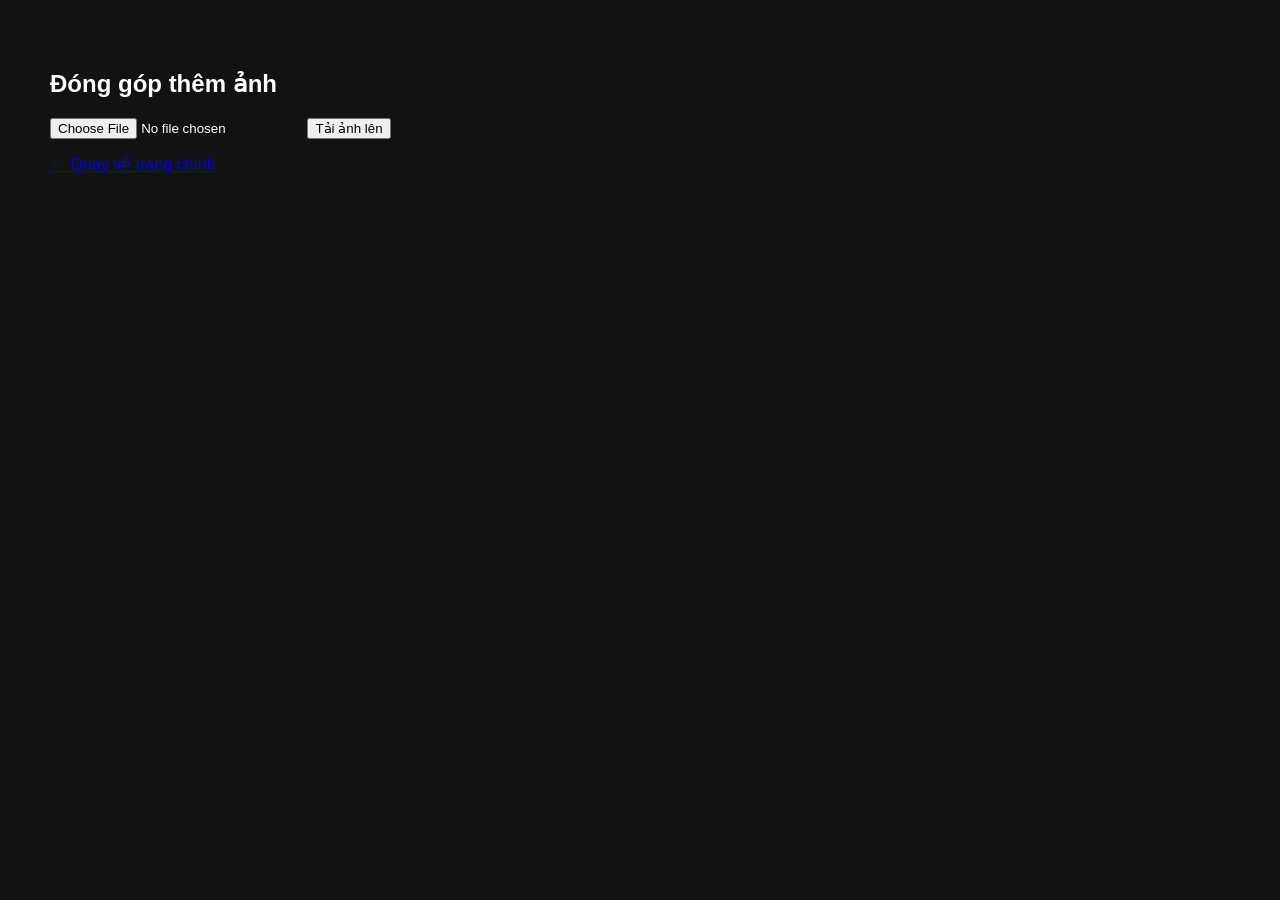
==== upload.html @ 1d332aff "Add files via upload" ====
<!DOCTYPE html>
<html lang="vi">
<head>
  <meta charset="UTF-8">
  <meta name="viewport" content="width=device-width, initial-scale=1.0">
  <title>Đóng góp ảnh</title>
  <link rel="icon" type="image/png" href="logo.png">
  <link rel="stylesheet" href="style.css">
</head>
<body>
  <div class="upload-page">
    <h2>Đóng góp thêm ảnh</h2>
    <input type="file" id="uploadInput" accept="image/*">
    <button id="uploadBtn">Tải ảnh lên</button>
    <p id="status"></p>
    <a href="index.html">← Quay về trang chính</a>
  </div>

  <script src="upload.js"></script>
</body>
</html>
---- style.css ----
body{
    margin:0;
    padding:20px;
    font-family:Arial,sans-serif;
    background:#121212;
    color:#ffffff;
    -webkit-user-select:none;
    user-select:none;
}

/* thanh trên */
.topbar{
    padding:16px 20px;
    display:flex;
    gap:12px;
    flex-wrap:wrap;
}

/* nút */
.upload-btn{
    text-decoration:none;
    padding:10px 16px;
    border-radius:10px;
    background:#1e1e1e;
    border:1px solid #333;
    color:#ffffff;
    transition:all 0.25s ease;
    box-shadow:0 2px 8px rgba(0,0,0,0.25);
}

.upload-btn:hover{
    background:#2a2a2a;
    transform:translateY(-2px);
    box-shadow:0 6px 18px rgba(0,0,0,0.35);
}

/* gallery */
.gallery{
    display:grid;
    grid-template-columns:repeat(auto-fill,minmax(220px,1fr));
    gap:15px;
}

/* card hover cho ảnh và video */
.gallery img,
.gallery video{
    width:100%;
    height:220px;
    object-fit:cover;
    border-radius:12px;
    cursor:pointer;
    transition:all 0.25s ease;
    user-select:none;
    -webkit-user-drag:none;
    box-shadow:0 4px 12px rgba(0,0,0,0.25);
}

.gallery img:hover,
.gallery video:hover{
    transform:scale(1.03) translateY(-2px);
    box-shadow:0 10px 24px rgba(0,0,0,0.45);
}

/* modal chung */
.modal{
    display:none;
    position:fixed;
    inset:0;
    background:rgba(0,0,0,0.95);
    z-index:999;
    justify-content:center;
    align-items:center;
    -webkit-user-select:none;
    user-select:none;
}

/* modal ảnh */
.modal-img{
    max-width:95%;
    max-height:95%;
    object-fit:contain;
    -webkit-user-drag:none;
    user-select:none;
}

/* modal video */
.modal-video{
    max-width:95%;
    max-height:95%;
    width:min(1100px,95vw);
    background:#000;
    border-radius:12px;
    outline:none;
    user-select:none;
    -webkit-user-drag:none;
}

/* nút đóng */
#closeBtn,
#videoCloseBtn{
    position:absolute;
    top:20px;
    right:30px;
    font-size:40px;
    color:white;
    cursor:pointer;
}

/* trang upload */
.upload-page{
    padding:30px;
    color:white;
}

/* overlay */
.screen-overlay{
    position:fixed;
    inset:0;
    background:rgba(0,0,0,0.98);
    z-index:99999;
    display:none;
}
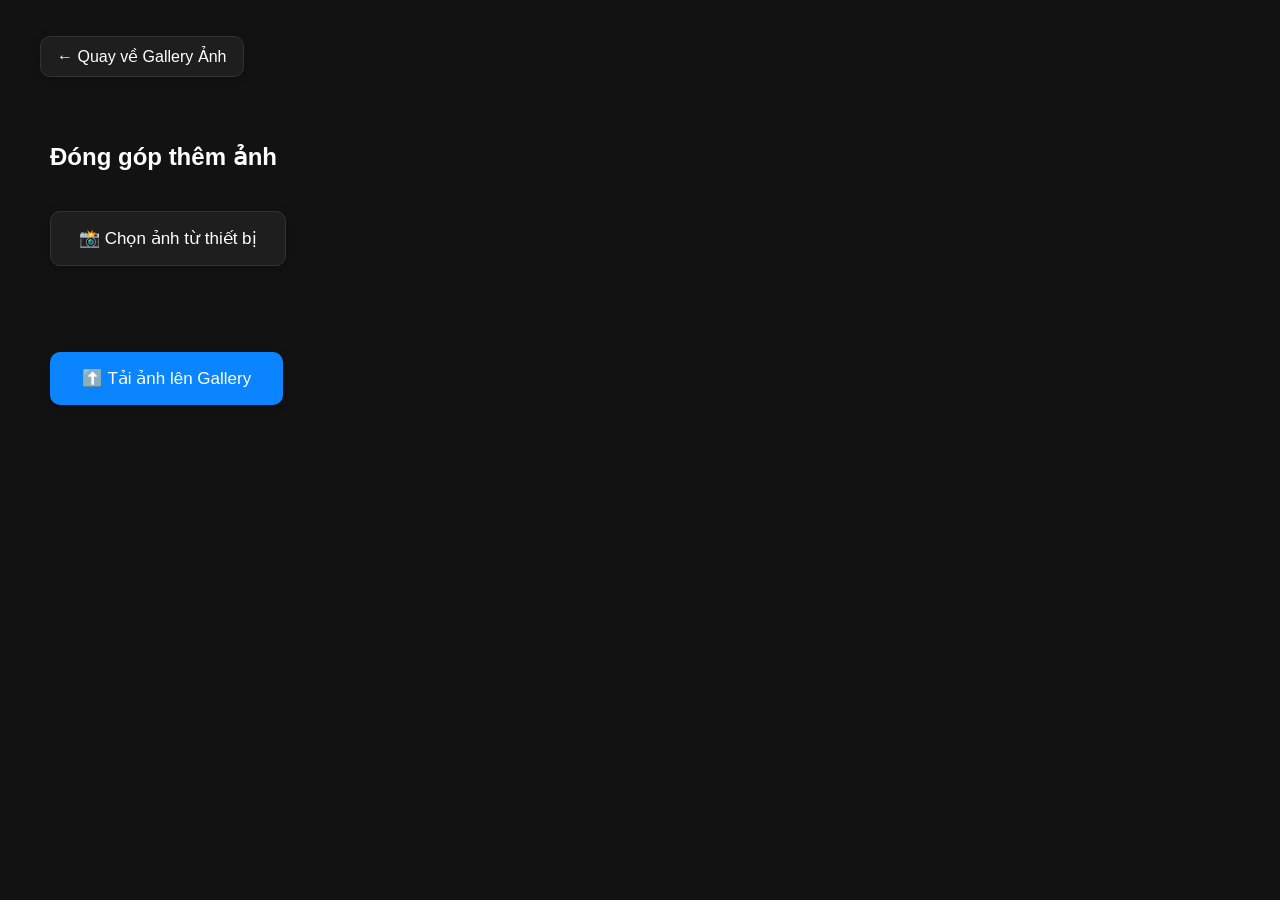
==== commit fafcd306: "Add files via upload" ====
--- a/upload.html
+++ b/upload.html
@@ -8,14 +8,57 @@
   <link rel="stylesheet" href="style.css">
 </head>
 <body>
+
+  <!-- Thanh trên cùng -->
+  <div class="topbar">
+    <a href="index.html" class="upload-btn">← Quay về Gallery Ảnh</a>
+  </div>
+
   <div class="upload-page">
     <h2>Đóng góp thêm ảnh</h2>
-    <input type="file" id="uploadInput" accept="image/*">
-    <button id="uploadBtn">Tải ảnh lên</button>
+    
+    <div style="margin: 40px 0 25px;">
+      <input type="file" id="uploadInput" accept="image/*" style="display: none;">
+      
+      <!-- Nút chọn ảnh đẹp hơn -->
+      <button id="selectFileBtn" class="upload-btn" 
+              style="padding: 16px 28px; font-size: 17px; margin-bottom: 20px;">
+        📸 Chọn ảnh từ thiết bị
+      </button>
+      
+      <!-- Hiển thị tên file đã chọn -->
+      <div id="fileNameDisplay" 
+           style="margin: 15px 0; min-height: 26px; color: #aaa; font-size: 15px; word-break: break-all;">
+      </div>
+    </div>
+
+    <button id="uploadBtn" class="upload-btn" 
+            style="padding: 16px 32px; font-size: 17px; background: #0a84ff; border: none;">
+      ⬆️ Tải ảnh lên Gallery
+    </button>
+
     <p id="status"></p>
-    <a href="index.html">← Quay về trang chính</a>
   </div>
 
   <script src="upload.js"></script>
+
+  <script>
+    // Hỗ trợ click nút chọn file
+    document.getElementById('selectFileBtn').addEventListener('click', () => {
+      document.getElementById('uploadInput').click();
+    });
+
+    // Hiển thị tên file khi chọn
+    document.getElementById('uploadInput').addEventListener('change', function() {
+      const fileNameDisplay = document.getElementById('fileNameDisplay');
+      if (this.files.length > 0) {
+        fileNameDisplay.textContent = `Đã chọn: ${this.files[0].name}`;
+        fileNameDisplay.style.color = '#4ade80';
+      } else {
+        fileNameDisplay.textContent = '';
+      }
+    });
+  </script>
+
 </body>
 </html>
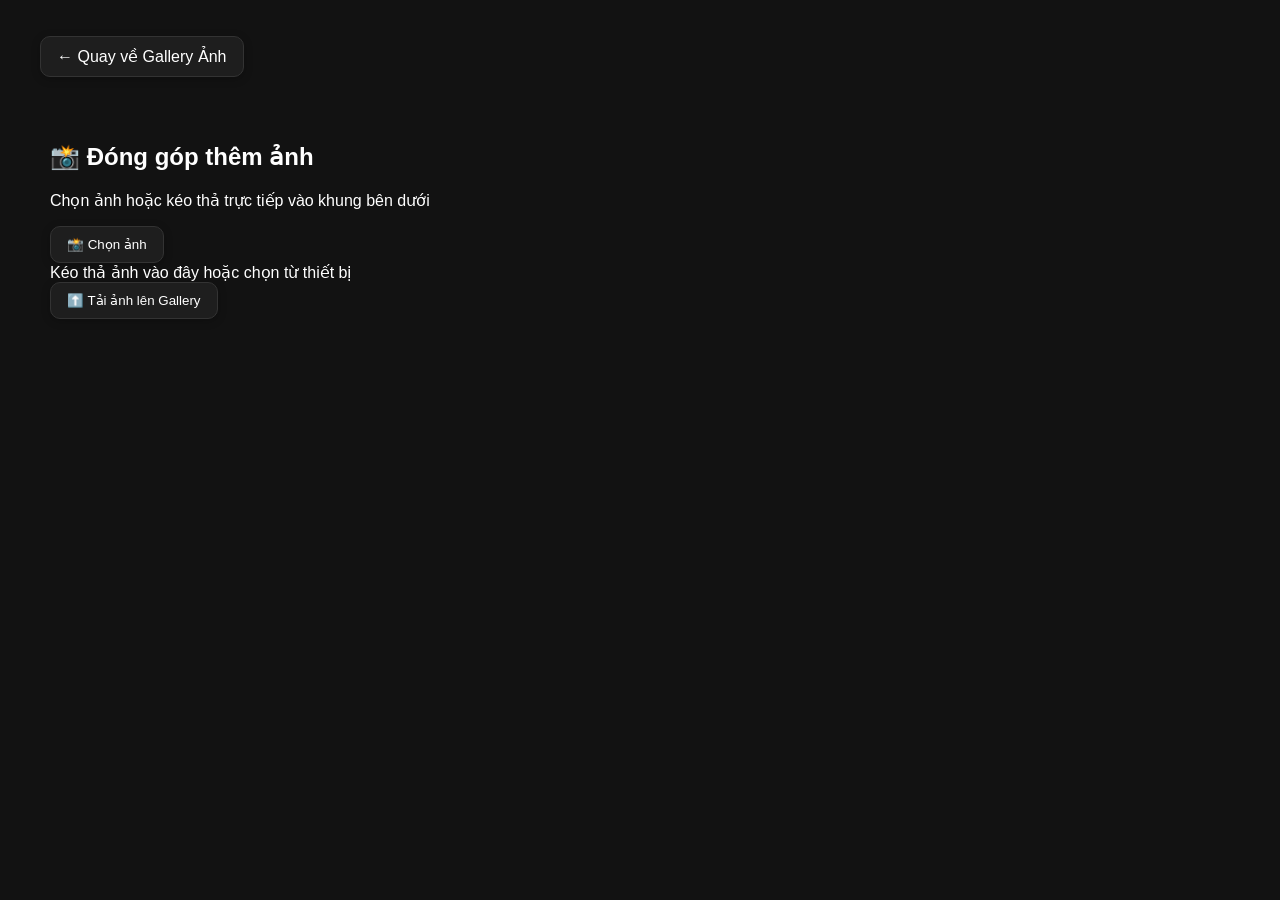
==== commit cac4f209: "Update upload.html" ====
--- a/upload.html
+++ b/upload.html
@@ -1,5 +1,6 @@
 <!DOCTYPE html>
 <html lang="vi">
+
 <head>
   <meta charset="UTF-8">
   <meta name="viewport" content="width=device-width, initial-scale=1.0">
@@ -7,58 +8,133 @@
   <link rel="icon" type="image/png" href="logo.png">
   <link rel="stylesheet" href="style.css">
 </head>
+
 <body>
 
-  <!-- Thanh trên cùng -->
   <div class="topbar">
     <a href="index.html" class="upload-btn">← Quay về Gallery Ảnh</a>
   </div>
 
   <div class="upload-page">
-    <h2>Đóng góp thêm ảnh</h2>
-    
-    <div style="margin: 40px 0 25px;">
-      <input type="file" id="uploadInput" accept="image/*" style="display: none;">
-      
-      <!-- Nút chọn ảnh đẹp hơn -->
-      <button id="selectFileBtn" class="upload-btn" 
-              style="padding: 16px 28px; font-size: 17px; margin-bottom: 20px;">
-        📸 Chọn ảnh từ thiết bị
-      </button>
-      
-      <!-- Hiển thị tên file đã chọn -->
-      <div id="fileNameDisplay" 
-           style="margin: 15px 0; min-height: 26px; color: #aaa; font-size: 15px; word-break: break-all;">
+    <div class="upload-card">
+
+      <h2 class="upload-title">📸 Đóng góp thêm ảnh</h2>
+      <p class="upload-subtitle">
+        Chọn ảnh hoặc kéo thả trực tiếp vào khung bên dưới
+      </p>
+
+      <!-- SELECT AREA -->
+      <div class="video-select-wrapper">
+        <input type="file" id="uploadInput" multiple accept="image/*" style="display:none;">
+
+        <div class="video-drop-row" id="dropZone">
+          <button id="selectFileBtn" class="upload-btn select-video-btn">
+            📸 Chọn ảnh
+          </button>
+
+          <div id="fileNameDisplay" class="file-display">
+            Kéo thả ảnh vào đây hoặc chọn từ thiết bị
+          </div>
+        </div>
       </div>
+
+      <div class="upload-action">
+        <button id="uploadBtn" class="upload-btn upload-main-btn">
+          ⬆️ Tải ảnh lên Gallery
+        </button>
+      </div>
+
+      <p id="status" class="upload-status"></p>
+
     </div>
-
-    <button id="uploadBtn" class="upload-btn" 
-            style="padding: 16px 32px; font-size: 17px; background: #0a84ff; border: none;">
-      ⬆️ Tải ảnh lên Gallery
-    </button>
-
-    <p id="status"></p>
   </div>
 
   <script src="upload.js"></script>
 
   <script>
-    // Hỗ trợ click nút chọn file
-    document.getElementById('selectFileBtn').addEventListener('click', () => {
-      document.getElementById('uploadInput').click();
+    const selectBtn = document.getElementById('selectFileBtn');
+    const uploadInput = document.getElementById('uploadInput');
+    const fileNameDisplay = document.getElementById('fileNameDisplay');
+    const dropZone = document.getElementById('dropZone');
+
+    let selectedFiles = [];
+
+    selectBtn.addEventListener('click', () => {
+      uploadInput.click();
     });
 
-    // Hiển thị tên file khi chọn
-    document.getElementById('uploadInput').addEventListener('change', function() {
-      const fileNameDisplay = document.getElementById('fileNameDisplay');
-      if (this.files.length > 0) {
-        fileNameDisplay.textContent = `Đã chọn: ${this.files[0].name}`;
-        fileNameDisplay.style.color = '#4ade80';
-      } else {
-        fileNameDisplay.textContent = '';
+    function syncInputFiles() {
+      const dt = new DataTransfer();
+      selectedFiles.forEach(file => dt.items.add(file));
+      uploadInput.files = dt.files;
+    }
+
+    function renderFileList() {
+      if (selectedFiles.length === 0) {
+        fileNameDisplay.innerHTML = 'Kéo thả ảnh vào đây hoặc chọn từ thiết bị';
+        fileNameDisplay.style.color = '#aaa';
+        return;
       }
+
+      let html = `<b>Đã chọn ${selectedFiles.length} ảnh:</b><br>`;
+
+      selectedFiles.forEach((file, index) => {
+        html += `
+          <div class="selected-file-item">
+            <span>${index + 1}. ${file.name}</span>
+            <button class="remove-file-btn" data-index="${index}">✖</button>
+          </div>
+        `;
+      });
+
+      fileNameDisplay.innerHTML = html;
+      fileNameDisplay.style.color = '#4ade80';
+
+      document.querySelectorAll('.remove-file-btn').forEach(btn => {
+        btn.addEventListener('click', () => {
+          const index = Number(btn.dataset.index);
+          selectedFiles.splice(index, 1);
+          syncInputFiles();
+          renderFileList();
+        });
+      });
+    }
+
+    function addFiles(newFiles) {
+      for (const file of newFiles) {
+        const exists = selectedFiles.some(
+          f => f.name === file.name &&
+               f.size === file.size &&
+               f.lastModified === file.lastModified
+        );
+
+        if (!exists) selectedFiles.push(file);
+      }
+
+      syncInputFiles();
+      renderFileList();
+    }
+
+    uploadInput.addEventListener('change', function () {
+      addFiles(this.files);
+      this.value = "";
+    });
+
+    dropZone.addEventListener('dragover', (e) => {
+      e.preventDefault();
+      fileNameDisplay.classList.add('dragover');
+    });
+
+    dropZone.addEventListener('dragleave', () => {
+      fileNameDisplay.classList.remove('dragover');
+    });
+
+    dropZone.addEventListener('drop', (e) => {
+      e.preventDefault();
+      fileNameDisplay.classList.remove('dragover');
+      addFiles(e.dataTransfer.files);
     });
   </script>
 
 </body>
-</html>+</html>
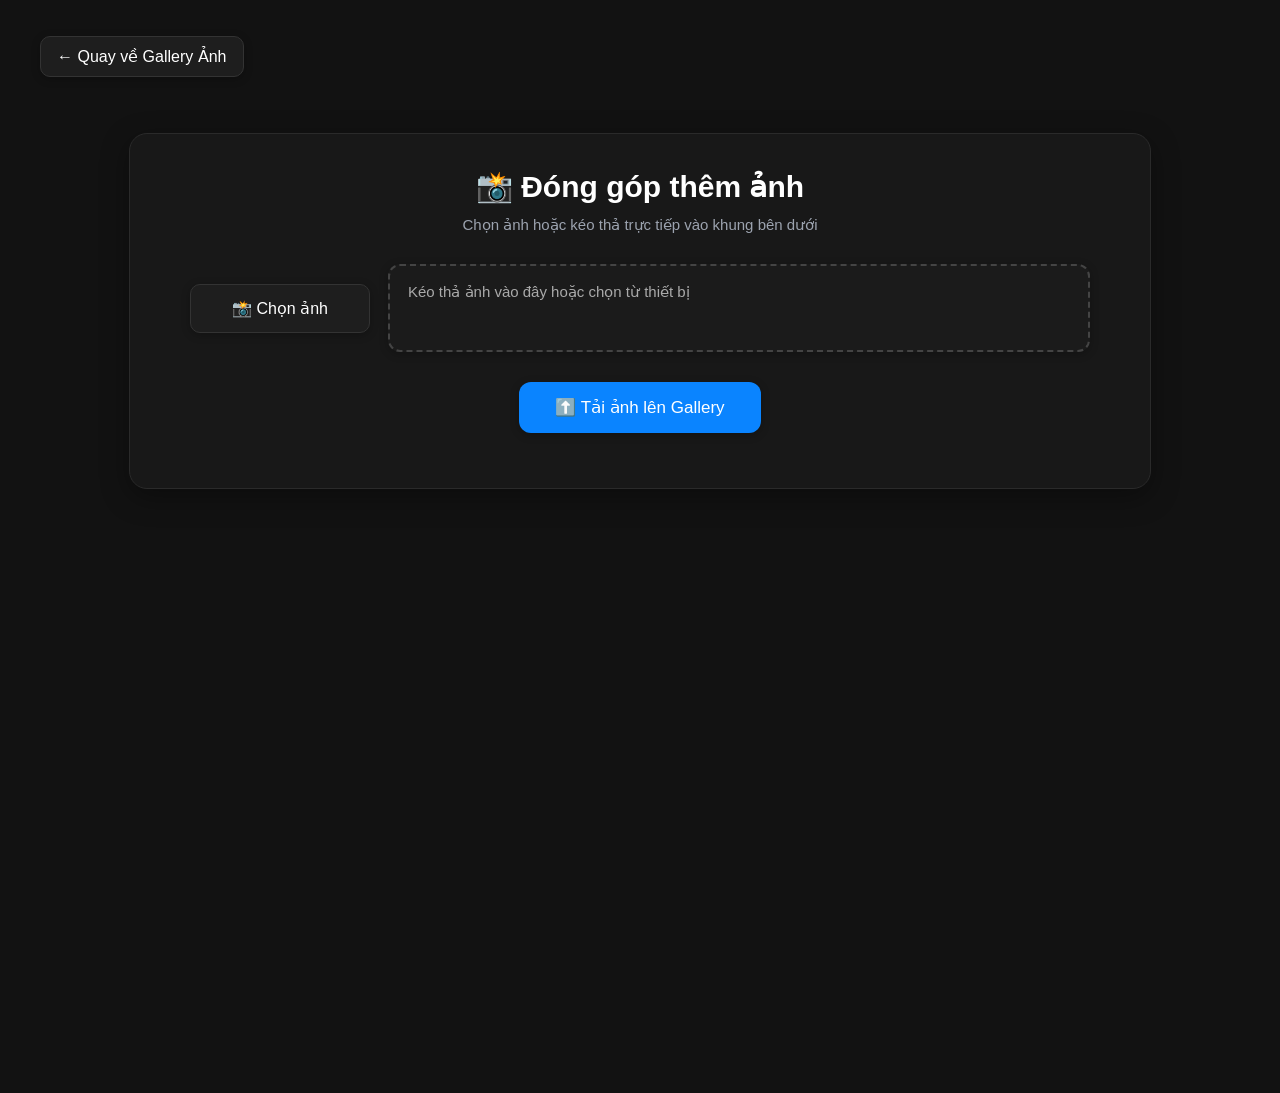
==== commit ceb43ea6: "Update upload.html" ====
--- a/upload.html
+++ b/upload.html
@@ -58,6 +58,7 @@
     const dropZone = document.getElementById('dropZone');
 
     let selectedFiles = [];
+    window.selectedFiles = selectedFiles;
 
     selectBtn.addEventListener('click', () => {
       uploadInput.click();
@@ -68,6 +69,7 @@
       selectedFiles.forEach(file => dt.items.add(file));
       uploadInput.files = dt.files;
     }
+    window.syncInputFiles = syncInputFiles;
 
     function renderFileList() {
       if (selectedFiles.length === 0) {
@@ -80,11 +82,11 @@
 
       selectedFiles.forEach((file, index) => {
         html += `
-          <div class="selected-file-item">
-            <span>${index + 1}. ${file.name}</span>
-            <button class="remove-file-btn" data-index="${index}">✖</button>
-          </div>
-        `;
+        <div class="selected-file-item">
+          <span>${index + 1}. ${file.name}</span>
+          <button class="remove-file-btn" data-index="${index}">✖</button>
+        </div>
+      `;
       });
 
       fileNameDisplay.innerHTML = html;
@@ -99,21 +101,26 @@
         });
       });
     }
+    window.renderFileList = renderFileList;
 
     function addFiles(newFiles) {
       for (const file of newFiles) {
         const exists = selectedFiles.some(
-          f => f.name === file.name &&
-               f.size === file.size &&
-               f.lastModified === file.lastModified
+          f =>
+            f.name === file.name &&
+            f.size === file.size &&
+            f.lastModified === file.lastModified
         );
 
-        if (!exists) selectedFiles.push(file);
+        if (!exists) {
+          selectedFiles.push(file);
+        }
       }
 
       syncInputFiles();
       renderFileList();
     }
+    window.addFiles = addFiles;
 
     uploadInput.addEventListener('change', function () {
       addFiles(this.files);
@@ -137,4 +144,5 @@
   </script>
 
 </body>
+
 </html>
--- a/style.css
+++ b/style.css
@@ -1,3 +1,7 @@
+/* =========================
+   BASE
+========================= */
+
 body{
     margin:0;
     padding:20px;
@@ -8,7 +12,10 @@
     user-select:none;
 }
 
-/* thanh trên */
+/* =========================
+   TOP BAR
+========================= */
+
 .topbar{
     padding:16px 20px;
     display:flex;
@@ -16,7 +23,10 @@
     flex-wrap:wrap;
 }
 
-/* nút */
+/* =========================
+   BUTTON
+========================= */
+
 .upload-btn{
     text-decoration:none;
     padding:10px 16px;
@@ -34,14 +44,16 @@
     box-shadow:0 6px 18px rgba(0,0,0,0.35);
 }
 
-/* gallery */
+/* =========================
+   GALLERY
+========================= */
+
 .gallery{
     display:grid;
     grid-template-columns:repeat(auto-fill,minmax(220px,1fr));
     gap:15px;
 }
 
-/* card hover cho ảnh và video */
 .gallery img,
 .gallery video{
     width:100%;
@@ -61,7 +73,10 @@
     box-shadow:0 10px 24px rgba(0,0,0,0.45);
 }
 
-/* modal chung */
+/* =========================
+   MODAL
+========================= */
+
 .modal{
     display:none;
     position:fixed;
@@ -70,20 +85,14 @@
     z-index:999;
     justify-content:center;
     align-items:center;
-    -webkit-user-select:none;
-    user-select:none;
-}
-
-/* modal ảnh */
+}
+
 .modal-img{
     max-width:95%;
     max-height:95%;
     object-fit:contain;
-    -webkit-user-drag:none;
-    user-select:none;
-}
-
-/* modal video */
+}
+
 .modal-video{
     max-width:95%;
     max-height:95%;
@@ -91,11 +100,8 @@
     background:#000;
     border-radius:12px;
     outline:none;
-    user-select:none;
-    -webkit-user-drag:none;
-}
-
-/* nút đóng */
+}
+
 #closeBtn,
 #videoCloseBtn{
     position:absolute;
@@ -106,17 +112,172 @@
     cursor:pointer;
 }
 
-/* trang upload */
-.upload-page{
-    padding:30px;
-    color:white;
-}
-
-/* overlay */
+/* =========================
+   SCREEN OVERLAY
+========================= */
+
 .screen-overlay{
     position:fixed;
     inset:0;
     background:rgba(0,0,0,0.98);
     z-index:99999;
     display:none;
-}+}
+
+/* =========================
+   UPLOAD LAYOUT (FIXED)
+========================= */
+
+.upload-page{
+    display:flex;
+    justify-content:center;
+    align-items:flex-start;   
+    min-height:100vh;
+    padding:40px 30px;
+}
+
+.upload-card{
+    width:100%;
+    max-width:950px;
+    background:#181818;
+    border:1px solid #2a2a2a;
+    border-radius:18px;
+    padding:35px;
+    box-shadow:0 8px 28px rgba(0,0,0,0.35);
+}
+
+.upload-title{
+    margin:0;
+    font-size:30px;
+    text-align:center;
+    font-weight:700;
+}
+
+.upload-subtitle{
+    margin:12px 0 30px;
+    text-align:center;
+    color:#9ca3af;
+    font-size:15px;
+}
+
+/* =========================
+   VIDEO SELECT AREA
+========================= */
+
+.video-select-wrapper{
+    display:flex;
+    justify-content:center;
+    align-items:center;
+    width:100%;
+    margin:30px 0;
+}
+
+.video-drop-row{
+    display:flex;
+    align-items:center;
+    justify-content:center;
+    gap:18px;
+    width:100%;
+    max-width:900px;
+}
+
+.select-video-btn{
+    min-width:180px;
+    padding:14px 24px;
+    font-size:16px;
+    flex-shrink:0;
+}
+
+.file-display{
+    flex:1;
+    min-height:56px;
+
+    display:flex;
+    flex-direction:column;
+    justify-content:flex-start;
+    align-items:flex-start;
+
+    padding:14px 18px;
+    border:2px dashed #444;
+    border-radius:12px;
+    background:#1b1b1b;
+    color:#aaa;
+    font-size:15px;
+    line-height:1.6;
+
+    box-shadow:0 2px 8px rgba(0,0,0,0.25);
+
+    overflow-y:auto;
+    max-height:160px;
+
+    transition:all 0.25s ease;
+    word-break:break-word;
+}
+
+.file-display:hover{
+    border-color:#666;
+    background:#222;
+}
+
+.file-display.dragover{
+    border-color:#0a84ff;
+    background:rgba(10,132,255,0.12);
+    color:#4ade80;
+}
+
+/* mỗi file item */
+.selected-file-item{
+    width:100%;
+    display:flex;
+    justify-content:space-between;
+    align-items:center;
+    margin:6px 0;
+    padding:6px 10px;
+    border-radius:8px;
+    background:rgba(255,255,255,0.04);
+    font-size:14px;
+}
+
+.remove-file-btn{
+    border:none;
+    background:#ff4d4f;
+    color:white;
+    border-radius:6px;
+    padding:4px 8px;
+    cursor:pointer;
+    font-size:13px;
+}
+
+.remove-file-btn:hover{
+    opacity:0.85;
+}
+
+/* =========================
+   UPLOAD ACTION
+========================= */
+
+.upload-action{
+    display:flex;
+    justify-content:center;
+    margin-top:25px;
+}
+
+.upload-main-btn{
+    padding:15px 36px;
+    font-size:17px;
+    background:#0a84ff;
+    border:none;
+    border-radius:12px;
+    cursor:pointer;
+}
+
+.upload-main-btn:hover{
+    background:#3399ff;
+}
+
+.upload-status{
+    margin-top:20px;
+    text-align:center;
+    font-size:15px;
+    color:#4ade80;
+}
